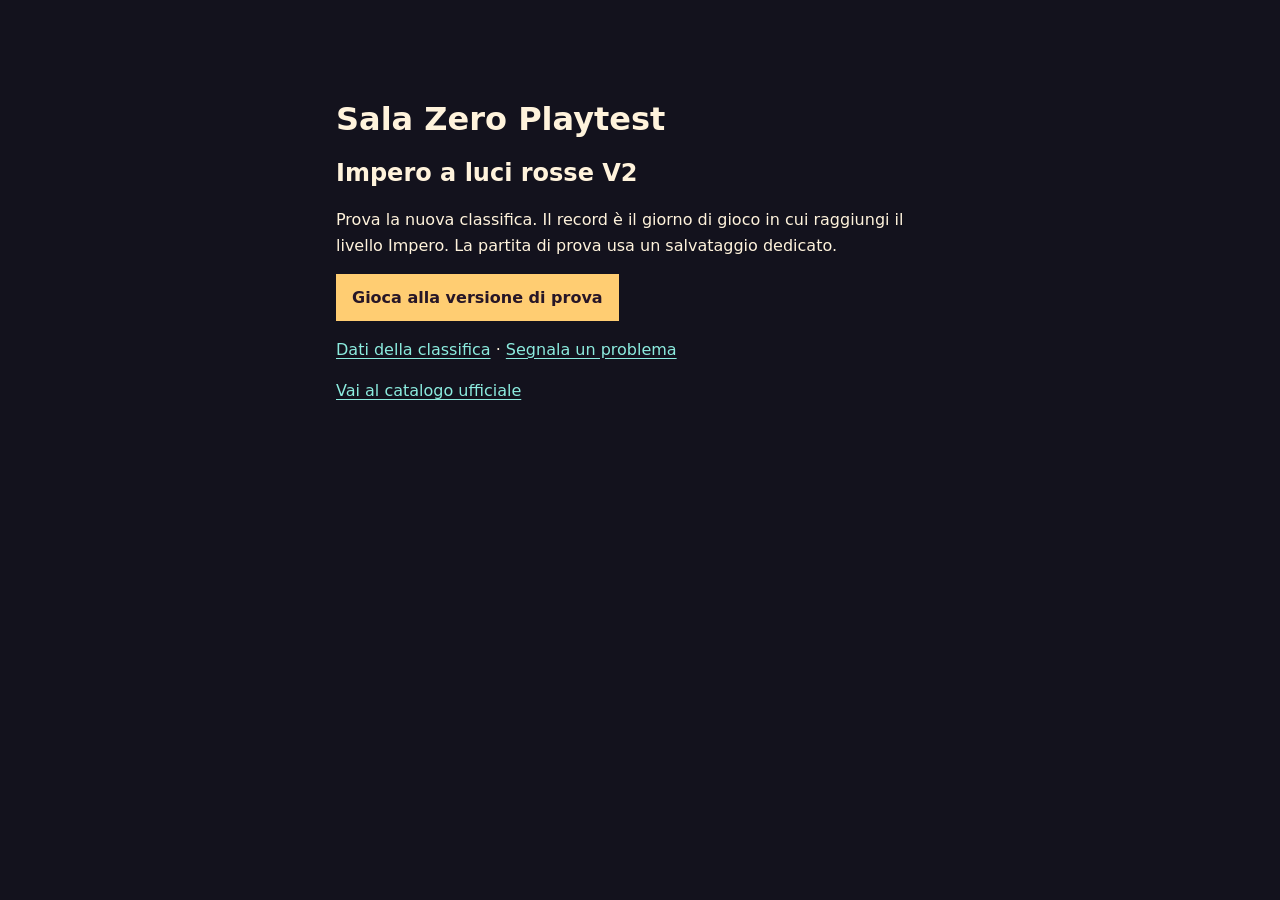
==== index.html @ 5ce4a1bd "Publish the Impero V2 leaderboard playtest" ====
<!doctype html>
<html lang="it">
<head>
  <meta charset="utf-8">
  <meta name="viewport" content="width=device-width, initial-scale=1">
  <meta name="robots" content="noindex,follow">
  <title>Sala Zero Playtest</title>
  <style>
    html{color-scheme:dark;background:#13121d;color:#fff3dc;font:16px/1.6 system-ui,sans-serif}
    body{margin:0}main{max-width:38rem;margin:auto;padding:clamp(2rem,7vw,5rem) 1.25rem}
    h1,h2{line-height:1.15}a{color:#8cecdf;text-underline-offset:.2em}
    a:focus-visible{outline:2px solid #8cecdf;outline-offset:4px}
    .play{display:inline-block;padding:.65rem 1rem;background:#ffcd72;color:#271627;font-weight:750;text-decoration:none}
  </style>
</head>
<body>
  <main>
    <h1>Sala Zero Playtest</h1>
    <h2>Impero a luci rosse V2</h2>
    <p>Prova la nuova classifica. Il record è il giorno di gioco in cui raggiungi il livello Impero. La partita di prova usa un salvataggio dedicato.</p>
    <a class="play" href="impero-luci-rosse-v2/">Gioca alla versione di prova</a>
    <p><a href="impero-luci-rosse-v2/pagine/dati-classifica.html">Dati della classifica</a> · <a href="https://github.com/frengo1972/sala-zero-playtest/issues/new">Segnala un problema</a></p>
    <p><a href="https://frengo1972.github.io/sala-zero/">Vai al catalogo ufficiale</a></p>
  </main>
</body>
</html>
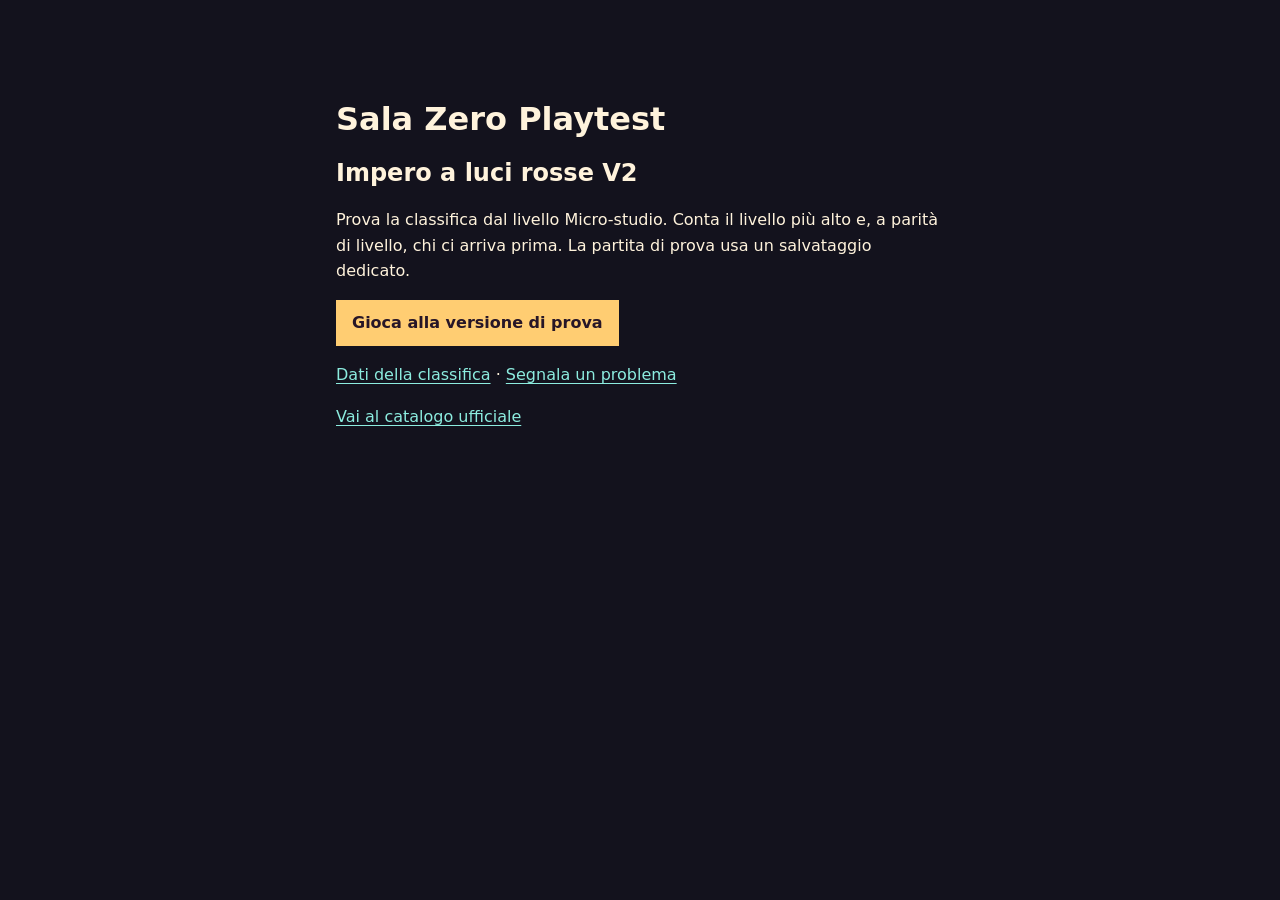
==== commit 8bd48cf8: "Publish intermediate Impero records in playtest" ====
--- a/index.html
+++ b/index.html
@@ -17,7 +17,7 @@
   <main>
     <h1>Sala Zero Playtest</h1>
     <h2>Impero a luci rosse V2</h2>
-    <p>Prova la nuova classifica. Il record è il giorno di gioco in cui raggiungi il livello Impero. La partita di prova usa un salvataggio dedicato.</p>
+    <p>Prova la classifica dal livello Micro-studio. Conta il livello più alto e, a parità di livello, chi ci arriva prima. La partita di prova usa un salvataggio dedicato.</p>
     <a class="play" href="impero-luci-rosse-v2/">Gioca alla versione di prova</a>
     <p><a href="impero-luci-rosse-v2/pagine/dati-classifica.html">Dati della classifica</a> · <a href="https://github.com/frengo1972/sala-zero-playtest/issues/new">Segnala un problema</a></p>
     <p><a href="https://frengo1972.github.io/sala-zero/">Vai al catalogo ufficiale</a></p>
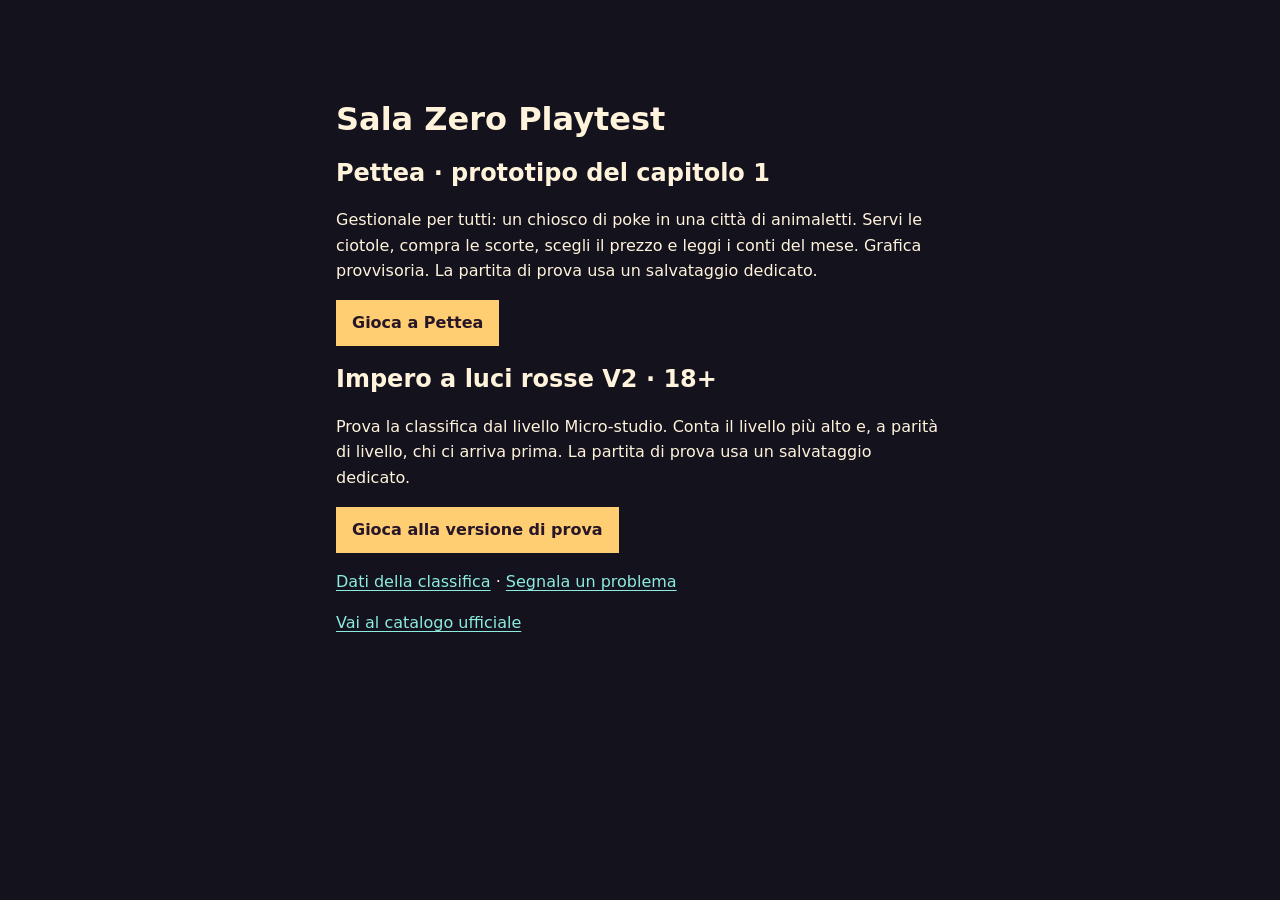
==== commit 5661d3d5: "Add Pettea 0.1.0 chapter 1 prototype for playtest (lab a94a350) Co-Authored-By: Claude Opus 5.5 <nor" ====
--- a/index.html
+++ b/index.html
@@ -16,7 +16,10 @@
 <body>
   <main>
     <h1>Sala Zero Playtest</h1>
-    <h2>Impero a luci rosse V2</h2>
+    <h2>Pettea · prototipo del capitolo 1</h2>
+    <p>Gestionale per tutti: un chiosco di poke in una città di animaletti. Servi le ciotole, compra le scorte, scegli il prezzo e leggi i conti del mese. Grafica provvisoria. La partita di prova usa un salvataggio dedicato.</p>
+    <a class="play" href="pettea/">Gioca a Pettea</a>
+    <h2>Impero a luci rosse V2 · 18+</h2>
     <p>Prova la classifica dal livello Micro-studio. Conta il livello più alto e, a parità di livello, chi ci arriva prima. La partita di prova usa un salvataggio dedicato.</p>
     <a class="play" href="impero-luci-rosse-v2/">Gioca alla versione di prova</a>
     <p><a href="impero-luci-rosse-v2/pagine/dati-classifica.html">Dati della classifica</a> · <a href="https://github.com/frengo1972/sala-zero-playtest/issues/new">Segnala un problema</a></p>
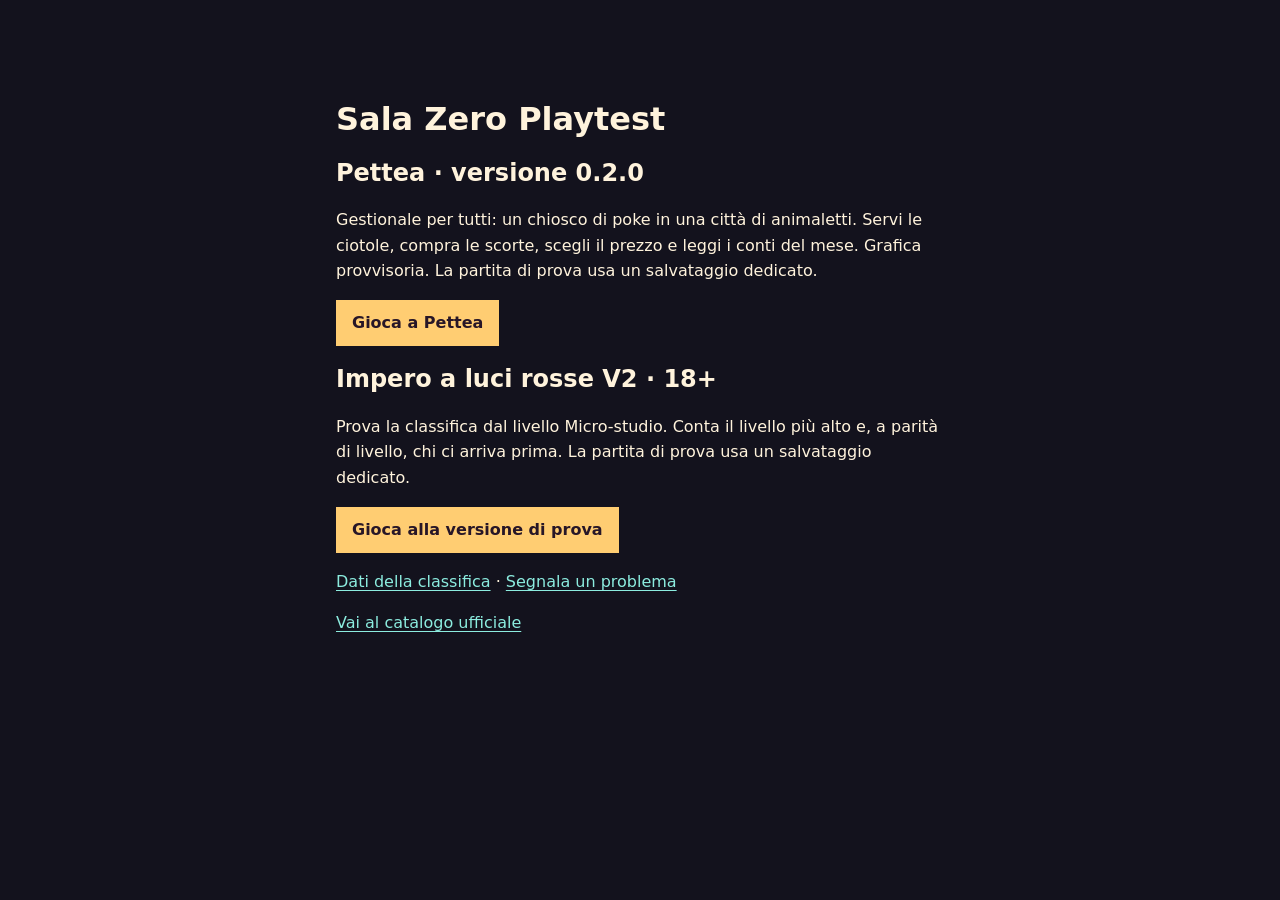
==== commit 43b72063: "Update Pettea to 0.2.0 for playtest (lab 17c98ec) Co-Authored-By: Claude Opus 5.5 <noreply@anthropic" ====
--- a/index.html
+++ b/index.html
@@ -16,7 +16,7 @@
 <body>
   <main>
     <h1>Sala Zero Playtest</h1>
-    <h2>Pettea · prototipo del capitolo 1</h2>
+    <h2>Pettea · versione 0.2.0</h2>
     <p>Gestionale per tutti: un chiosco di poke in una città di animaletti. Servi le ciotole, compra le scorte, scegli il prezzo e leggi i conti del mese. Grafica provvisoria. La partita di prova usa un salvataggio dedicato.</p>
     <a class="play" href="pettea/">Gioca a Pettea</a>
     <h2>Impero a luci rosse V2 · 18+</h2>
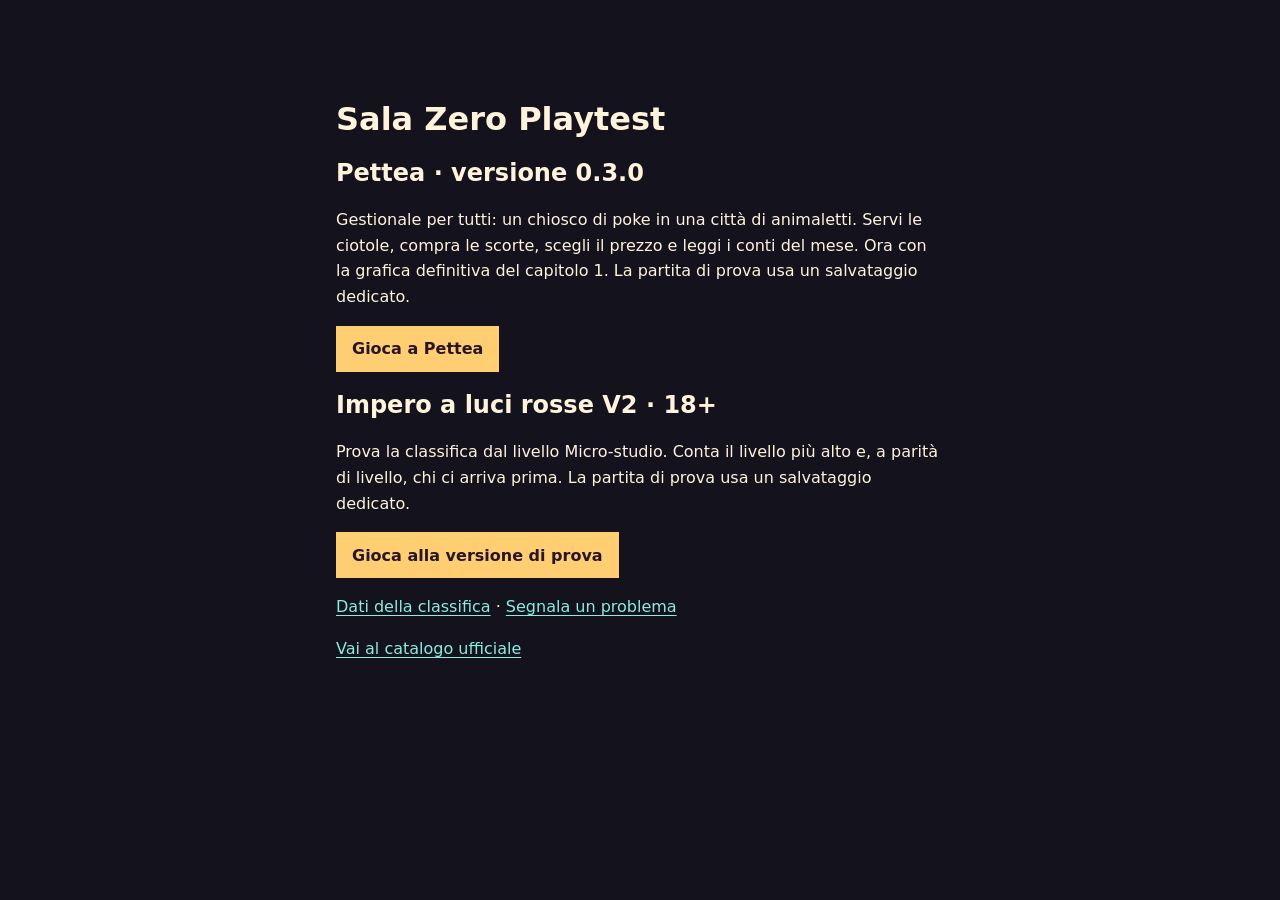
==== commit 569c2cc1: "Update Pettea to 0.3.0 with final chapter 1 artwork (lab 32696b0) Co-Authored-By: Claude Opus 5.5 <n" ====
--- a/index.html
+++ b/index.html
@@ -16,8 +16,8 @@
 <body>
   <main>
     <h1>Sala Zero Playtest</h1>
-    <h2>Pettea · versione 0.2.0</h2>
-    <p>Gestionale per tutti: un chiosco di poke in una città di animaletti. Servi le ciotole, compra le scorte, scegli il prezzo e leggi i conti del mese. Grafica provvisoria. La partita di prova usa un salvataggio dedicato.</p>
+    <h2>Pettea · versione 0.3.0</h2>
+    <p>Gestionale per tutti: un chiosco di poke in una città di animaletti. Servi le ciotole, compra le scorte, scegli il prezzo e leggi i conti del mese. Ora con la grafica definitiva del capitolo 1. La partita di prova usa un salvataggio dedicato.</p>
     <a class="play" href="pettea/">Gioca a Pettea</a>
     <h2>Impero a luci rosse V2 · 18+</h2>
     <p>Prova la classifica dal livello Micro-studio. Conta il livello più alto e, a parità di livello, chi ci arriva prima. La partita di prova usa un salvataggio dedicato.</p>
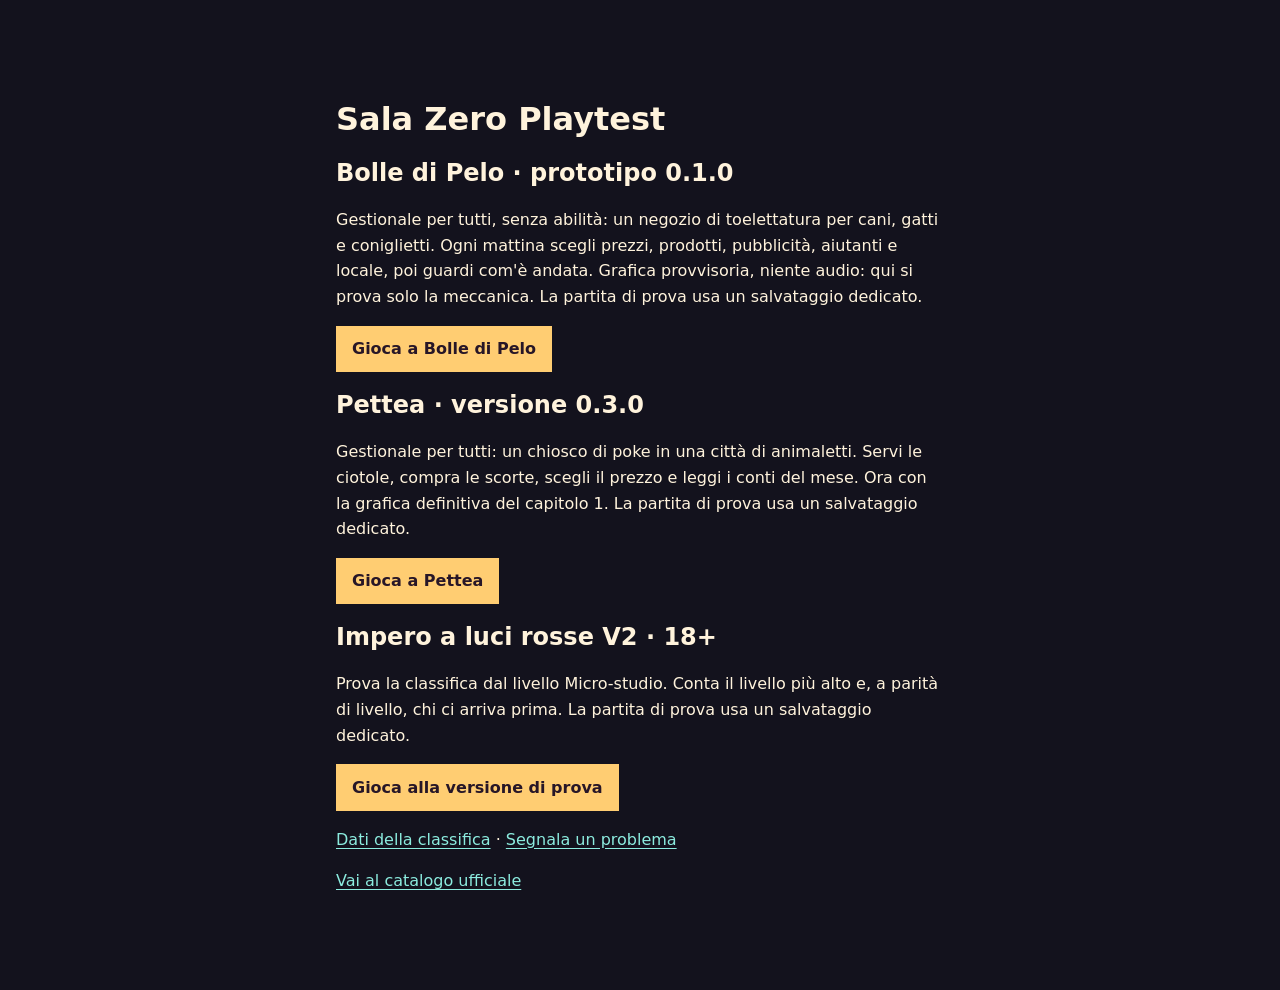
==== commit 1fc7aef5: "Bolle di Pelo 0.1.0 in playtest (lab 3b1f055)" ====
--- a/index.html
+++ b/index.html
@@ -16,6 +16,9 @@
 <body>
   <main>
     <h1>Sala Zero Playtest</h1>
+    <h2>Bolle di Pelo · prototipo 0.1.0</h2>
+    <p>Gestionale per tutti, senza abilità: un negozio di toelettatura per cani, gatti e coniglietti. Ogni mattina scegli prezzi, prodotti, pubblicità, aiutanti e locale, poi guardi com'è andata. Grafica provvisoria, niente audio: qui si prova solo la meccanica. La partita di prova usa un salvataggio dedicato.</p>
+    <a class="play" href="bolle-di-pelo/">Gioca a Bolle di Pelo</a>
     <h2>Pettea · versione 0.3.0</h2>
     <p>Gestionale per tutti: un chiosco di poke in una città di animaletti. Servi le ciotole, compra le scorte, scegli il prezzo e leggi i conti del mese. Ora con la grafica definitiva del capitolo 1. La partita di prova usa un salvataggio dedicato.</p>
     <a class="play" href="pettea/">Gioca a Pettea</a>
